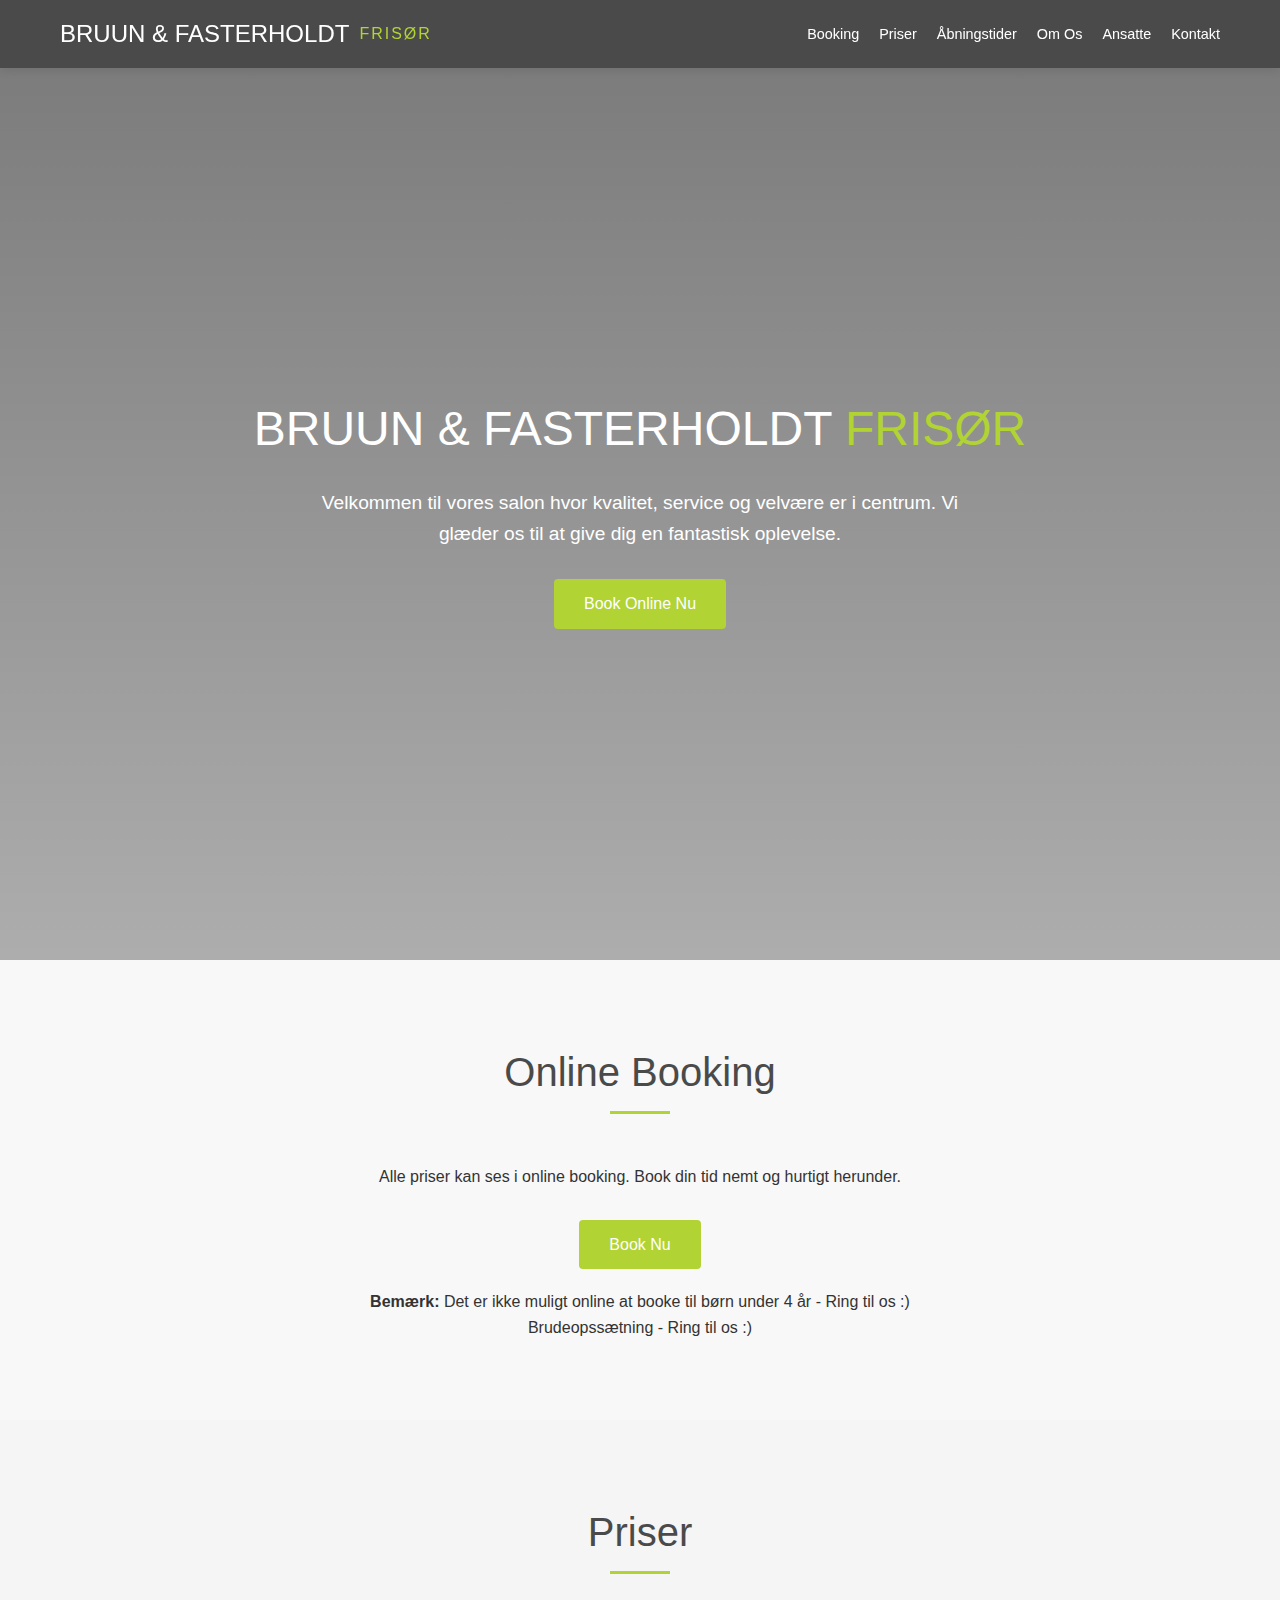
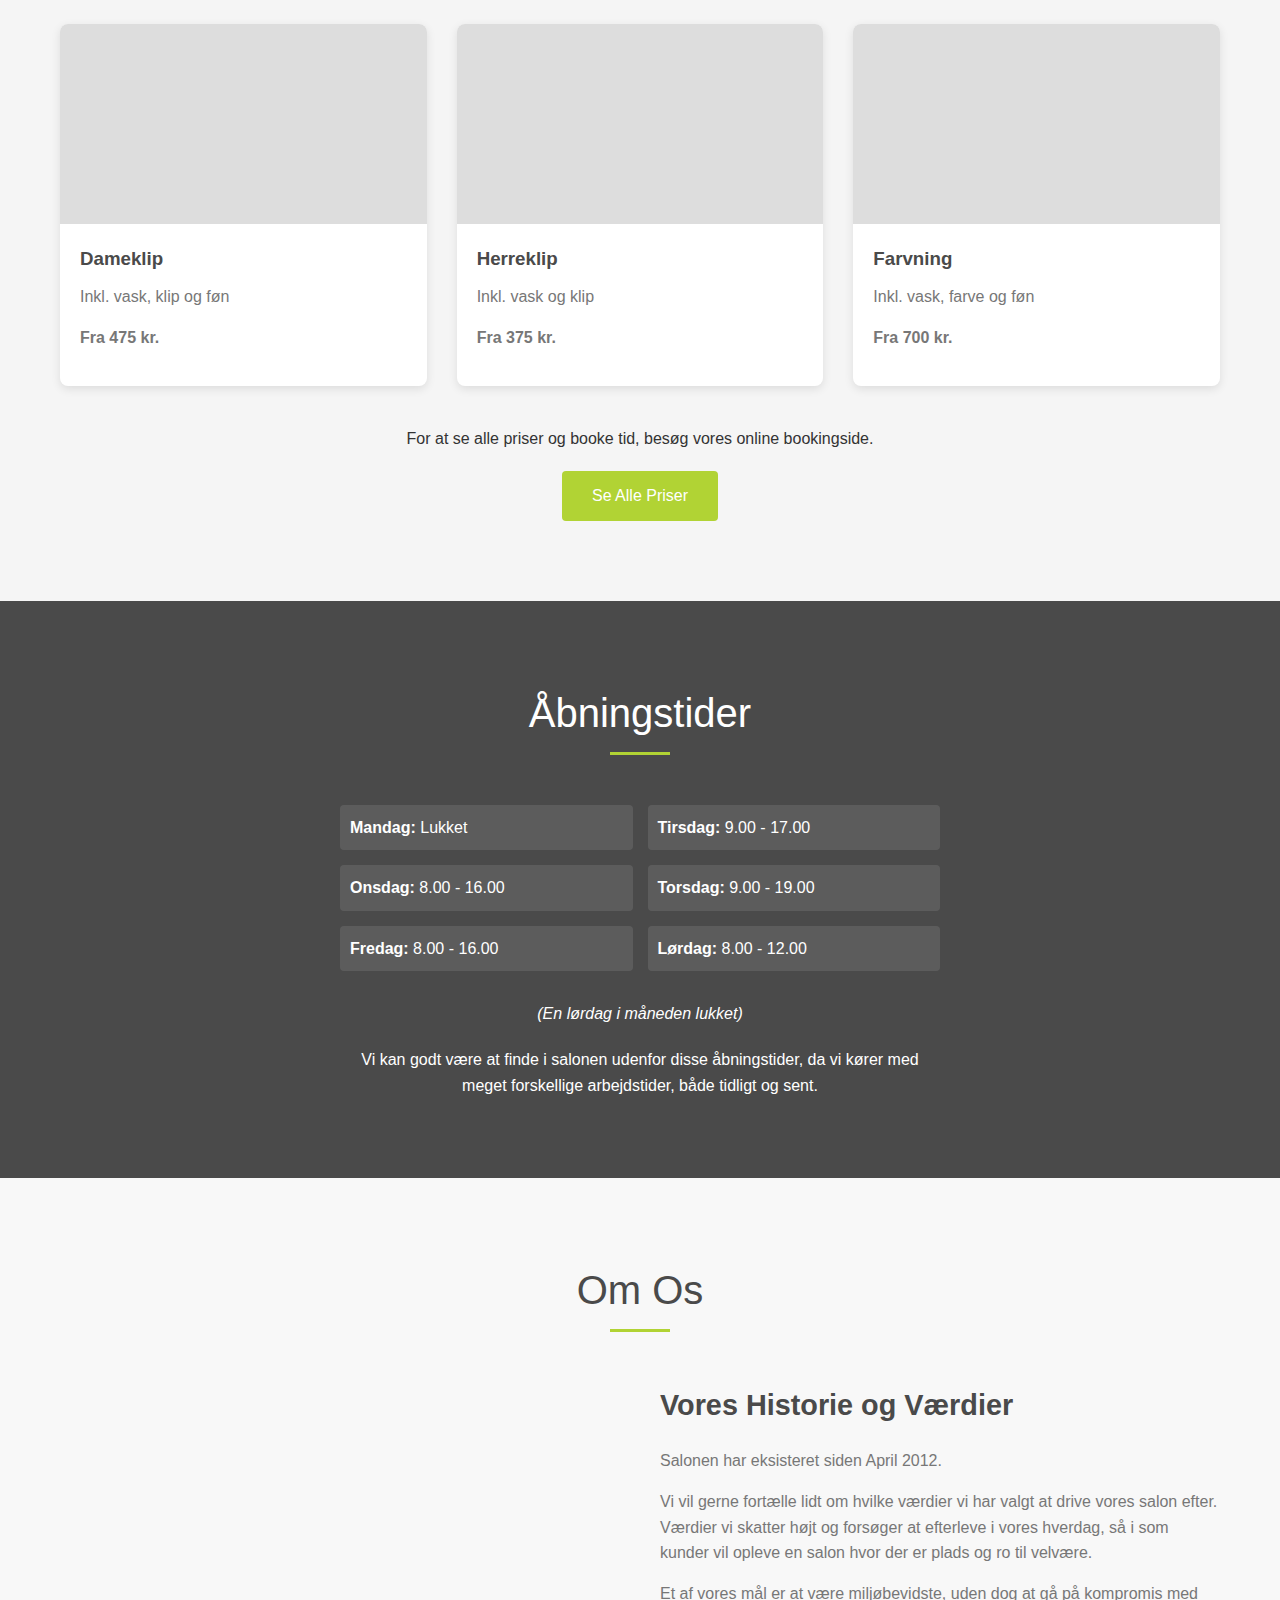
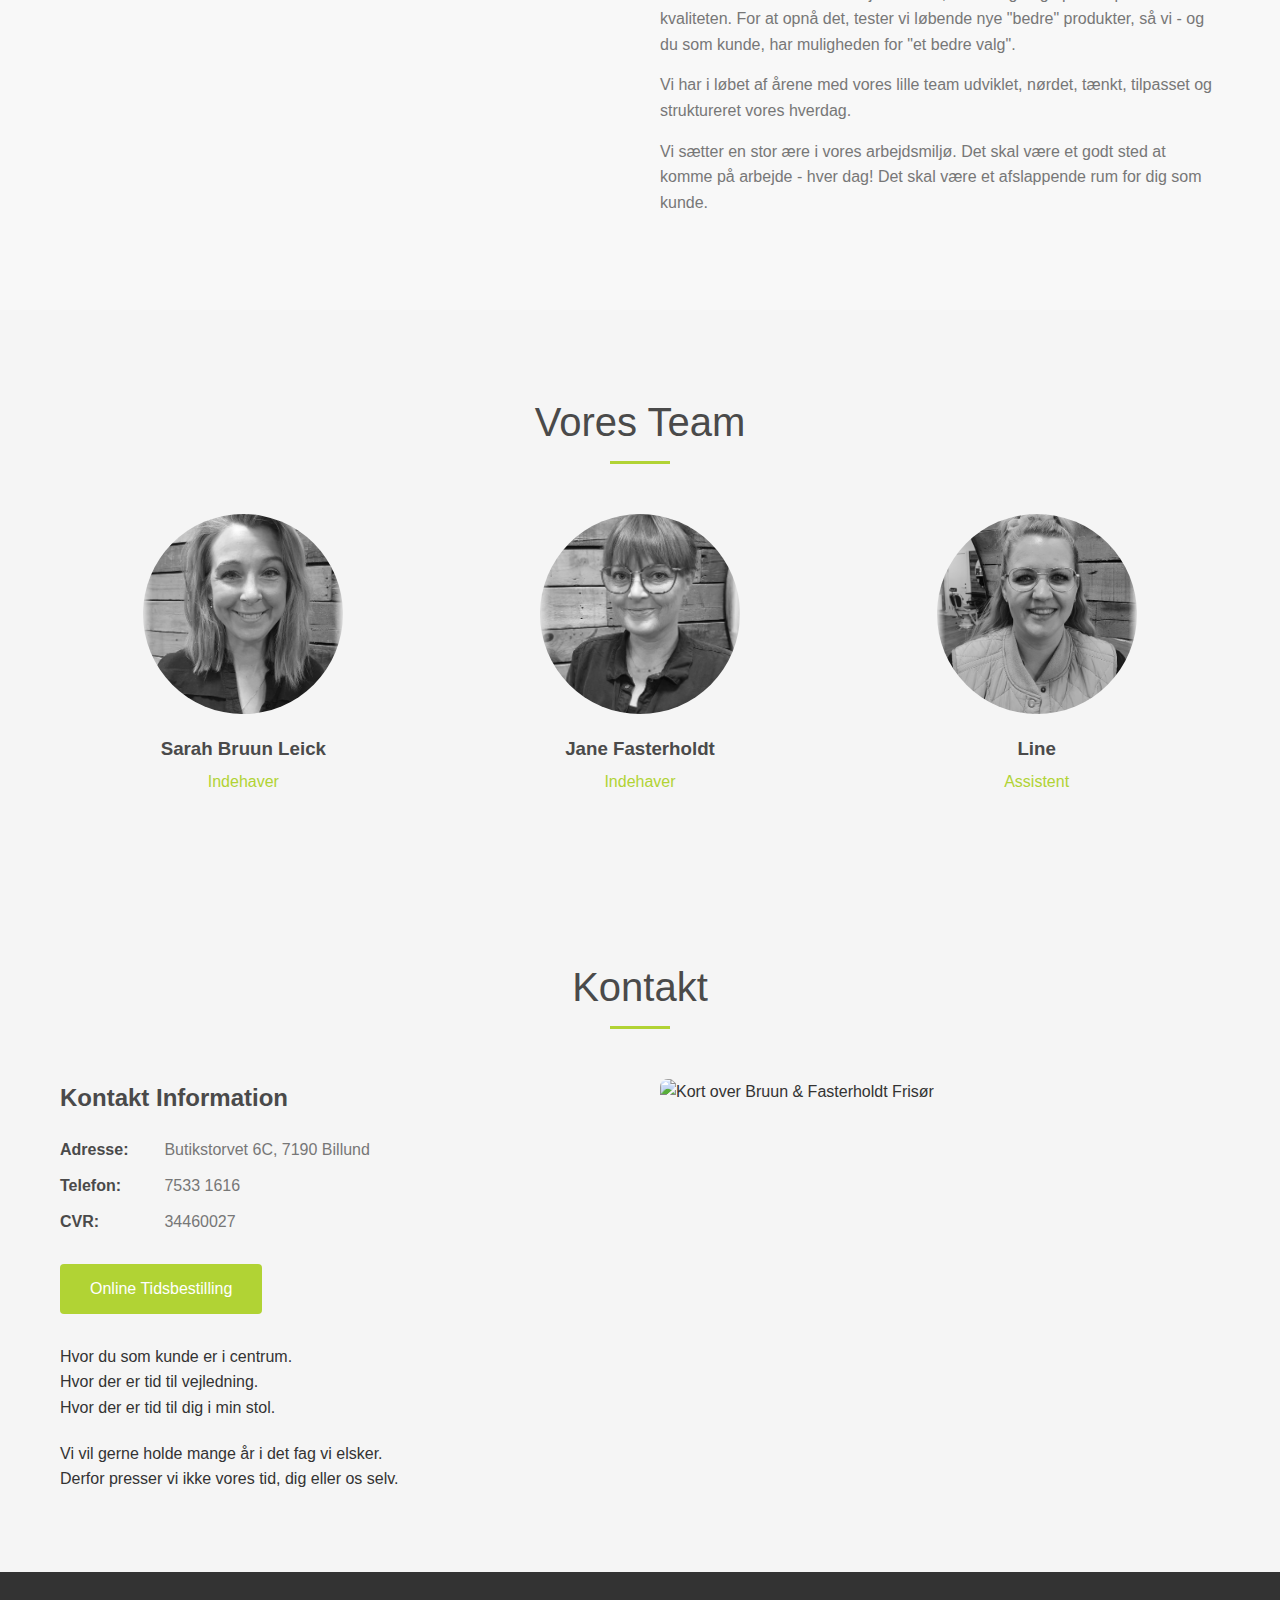
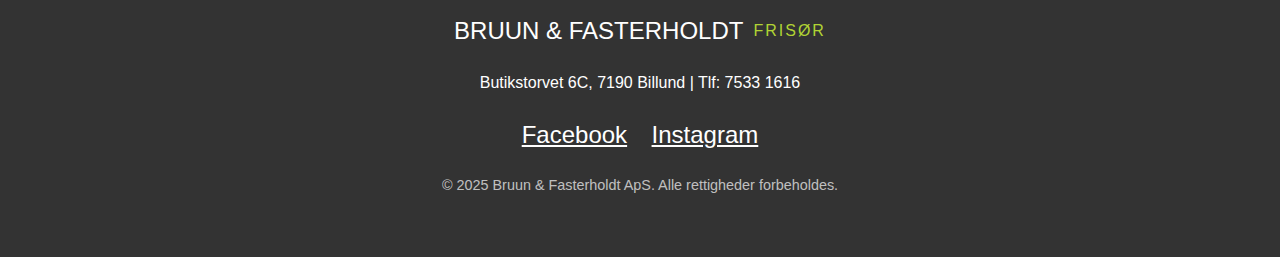
==== index.html @ 1e54ed16 "beta front end verison with some missing pictures" ====
<!DOCTYPE html>
<html lang="da">
<head>
    <meta charset="UTF-8">
    <meta name="viewport" content="width=device-width, initial-scale=1.0">
    <title>Bruun & Fasterholdt | Frisør</title>
    <link rel="stylesheet" href="css/styles.css">
</head>
<body>
    <!-- Header -->
    <header id="top">
        <div class="container">
            <div class="header-content">
                <div class="logo">
                    <h1>BRUUN & FASTERHOLDT</h1>
                    <span>FRISØR</span>
                </div>
                <div class="mobile-menu-btn">☰</div>
                <nav>
                    <ul>
                        <li><a href="#booking">Booking</a></li>
                        <li><a href="#priser">Priser</a></li>
                        <li><a href="#abningstider">Åbningstider</a></li>
                        <li><a href="#om-os">Om Os</a></li>
                        <li><a href="#ansatte">Ansatte</a></li>
                        <li><a href="#kontakt">Kontakt</a></li>
                    </ul>
                </nav>
            </div>
        </div>
    </header>

    <!-- Hero Section -->
    <section class="hero">
        <div class="container">
            <div class="hero-content">
                <h2>BRUUN & FASTERHOLDT <span>FRISØR</span></h2>
                <p>Velkommen til vores salon hvor kvalitet, service og velvære er i centrum. Vi glæder os til at give dig en fantastisk oplevelse.</p>
                <a href="#booking" class="btn">Book Online Nu</a>
            </div>
        </div>
    </section>

    <!-- Booking Section -->
    <section id="booking" class="booking">
        <div class="container">
            <div class="section-title">
                <h2>Online Booking</h2>
            </div>
            <div class="booking-content">
                <p style="text-align: center; margin-bottom: 30px;">Alle priser kan ses i online booking. Book din tid nemt og hurtigt herunder.</p>
                <div style="text-align: center; margin-bottom: 20px;">
                    <a href="pages/booking-page.html" class="btn">Book Nu</a>
                </div>
                <div style="max-width: 600px; margin: 0 auto; text-align: center;">
                    <p><strong>Bemærk:</strong> Det er ikke muligt online at booke til børn under 4 år - Ring til os :)</p>
                    <p>Brudeopssætning - Ring til os :)</p>
                </div>
            </div>
        </div>
    </section>

    <!-- Prices Section -->
    <section id="priser" class="prices" style="background-color: #f5f5f5;">
        <div class="container">
            <div class="section-title">
                <h2>Priser</h2>
            </div>
            <div class="services-grid">
                <div class="service-card">
                    <div class="service-img" style="background-image: url('/api/placeholder/400/300');"></div>
                    <div class="service-content">
                        <h3>Dameklip</h3>
                        <p>Inkl. vask, klip og føn</p>
                        <p class="price">Fra 475 kr.</p>
                    </div>
                </div>
                <div class="service-card">
                    <div class="service-img" style="background-image: url('/api/placeholder/400/300');"></div>
                    <div class="service-content">
                        <h3>Herreklip</h3>
                        <p>Inkl. vask og klip</p>
                        <p class="price">Fra 375 kr.</p>
                    </div>
                </div>
                <div class="service-card">
                    <div class="service-img" style="background-image: url('/api/placeholder/400/300');"></div>
                    <div class="service-content">
                        <h3>Farvning</h3>
                        <p>Inkl. vask, farve og føn</p>
                        <p class="price">Fra 700 kr.</p>
                    </div>
                </div>
            </div>
            <div style="text-align: center; margin-top: 40px;">
                <p>For at se alle priser og booke tid, besøg vores online bookingside.</p>
                <a href="#booking" class="btn" style="margin-top: 20px;">Se Alle Priser</a>
            </div>
        </div>
    </section>

    <!-- Hours Section -->
    <section id="abningstider" class="hours">
        <div class="container">
            <div class="section-title">
                <h2>Åbningstider</h2>
            </div>
            <div class="hours-content">
                <div class="hours-list">
                    <div>
                        <p><strong>Mandag:</strong> Lukket</p>
                    </div>
                    <div>
                        <p><strong>Tirsdag:</strong> 9.00 - 17.00</p>
                    </div>
                    <div>
                        <p><strong>Onsdag:</strong> 8.00 - 16.00</p>
                    </div>
                    <div>
                        <p><strong>Torsdag:</strong> 9.00 - 19.00</p>
                    </div>
                    <div>
                        <p><strong>Fredag:</strong> 8.00 - 16.00</p>
                    </div>
                    <div>
                        <p><strong>Lørdag:</strong> 8.00 - 12.00</p>
                    </div>
                </div>
                <p class="hours-note">(En lørdag i måneden lukket)</p>
                <p style="text-align: center; margin-top: 20px;">Vi kan godt være at finde i salonen udenfor disse åbningstider, da vi kører med meget forskellige arbejdstider, både tidligt og sent.</p>
            </div>
        </div>
    </section>

    <!-- About Section -->
    <section id="om-os" class="about">
        <div class="container">
            <div class="section-title">
                <h2>Om Os</h2>
            </div>
            <div class="about-content">
                <div class="about-img"></div>
                <div class="about-text">
                    <h3>Vores Historie og Værdier</h3>
                    <p>Salonen har eksisteret siden April 2012.</p>
                    <p>Vi vil gerne fortælle lidt om hvilke værdier vi har valgt at drive vores salon efter. Værdier vi skatter højt og forsøger at efterleve i vores hverdag, så i som kunder vil opleve en salon hvor der er plads og ro til velvære.</p>
                    <p>Et af vores mål er at være miljøbevidste, uden dog at gå på kompromis med kvaliteten. For at opnå det, tester vi løbende nye "bedre" produkter, så vi - og du som kunde, har muligheden for "et bedre valg".</p>
                    <p>Vi har i løbet af årene med vores lille team udviklet, nørdet, tænkt, tilpasset og struktureret vores hverdag.</p>
                    <p>Vi sætter en stor ære i vores arbejdsmiljø. Det skal være et godt sted at komme på arbejde - hver dag! Det skal være et afslappende rum for dig som kunde.</p>
                </div>
            </div>
        </div>
    </section>

    <!-- Team Section -->
    <section id="ansatte" class="team" style="background-color: #f5f5f5;">
        <div class="container">
            <div class="section-title">
                <h2>Vores Team</h2>
            </div>
            <div class="team-grid">
                <div class="team-member">
                    <div class="team-img" style="background-image: url('../images/img0005.png');"></div>
                    <h3>Sarah Bruun Leick</h3>
                    <p>Indehaver</p>
                </div>
                <div class="team-member">
                    <div class="team-img" style="background-image: url('../images/img0007.png');"></div>
                    <h3>Jane Fasterholdt</h3>
                    <p>Indehaver</p>
                </div>
                <div class="team-member">
                    <div class="team-img" style="background-image: url('../images/img0016.png');"></div>
                    <h3>Line</h3>
                    <p>Assistent</p>
                </div>
            </div>
        </div>
    </section>

    <!-- Contact Section -->
    <section id="kontakt" class="contact">
        <div class="container">
            <div class="section-title">
                <h2>Kontakt</h2>
            </div>
            <div class="contact-content">
                <div class="contact-info">
                    <h3>Kontakt Information</h3>
                    <div class="contact-details">
                        <p><strong>Adresse:</strong> Butikstorvet 6C, 7190 Billund</p>
                        <p><strong>Telefon:</strong> 7533 1616</p>
                        <p><strong>CVR:</strong> 34460027</p>
                    </div>
                    <div style="margin-bottom: 30px;">
                        <a href="#booking" class="btn">Online Tidsbestilling</a>
                    </div>
                    <p>Hvor du som kunde er i centrum.<br>
                    Hvor der er tid til vejledning.<br>
                    Hvor der er tid til dig i min stol.</p>
                    <p style="margin-top: 20px;">Vi vil gerne holde mange år i det fag vi elsker.<br>
                    Derfor presser vi ikke vores tid, dig eller os selv.</p>
                </div>
                <div class="map">
                    <img src="/api/placeholder/600/400" alt="Kort over Bruun & Fasterholdt Frisør" style="width: 100%; height: 100%; object-fit: cover;">
                </div>
            </div>
        </div>
    </section>

    <!-- Footer -->
    <footer>
        <div class="container">
            <div class="footer-content">
                <div class="logo" style="justify-content: center; margin-bottom: 20px;">
                    <h1>BRUUN & FASTERHOLDT</h1>
                    <span>FRISØR</span>
                </div>
                <p>Butikstorvet 6C, 7190 Billund | Tlf: 7533 1616</p>
                <div class="social-links">
                    <a href="#">Facebook</a>
                    <a href="#">Instagram</a>
                </div>
                <p class="copyright">© 2025 Bruun & Fasterholdt ApS. Alle rettigheder forbeholdes.</p>
            </div>
        </div>
    </footer>

    <script>
        // Mobile Menu Toggle
        document.querySelector('.mobile-menu-btn').addEventListener('click', function() {
            document.querySelector('nav ul').classList.toggle('show');
        });
        
        // Smooth Scrolling
        document.querySelectorAll('a[href^="#"]').forEach(anchor => {
            anchor.addEventListener('click', function (e) {
                e.preventDefault();
                
                const target = document.querySelector(this.getAttribute('href'));
                const headerOffset = 70;
                const elementPosition = target.getBoundingClientRect().top;
                const offsetPosition = elementPosition + window.pageYOffset - headerOffset;
                
                window.scrollTo({
                    top: offsetPosition,
                    behavior: 'smooth'
                });
                
                // Close mobile menu if open
                document.querySelector('nav ul').classList.remove('show');
            });
        });
    </script>
</body>
</html>
---- css/styles.css ----
:root {
    --primary: #4a4a4a;
    --accent: #b1d334;
    --light: #f8f8f8;
    --dark: #333;
    --gray: #777;
}

* {
    margin: 0;
    padding: 0;
    box-sizing: border-box;
    font-family: 'Helvetica Neue', Arial, sans-serif;
}

html {
    scroll-behavior: smooth;
}

body {
    line-height: 1.6;
    color: var(--dark);
    background-color: var(--light);
}

.container {
    max-width: 1200px;
    margin: 0 auto;
    padding: 0 20px;
}

/* Header Styles */
header {
    background-color: var(--primary);
    position: fixed;
    width: 100%;
    top: 0;
    z-index: 1000;
    box-shadow: 0 2px 10px rgba(0, 0, 0, 0.1);
}

.header-content {
    display: flex;
    justify-content: space-between;
    align-items: center;
    padding: 15px 0;
}

.logo {
    display: flex;
    align-items: center;
}

.logo h1 {
    color: white;
    font-size: 1.5rem;
    font-weight: 500;
    margin-right: 10px;
}

.logo span {
    color: var(--accent);
    font-weight: 300;
    letter-spacing: 2px;
}

nav ul {
    display: flex;
    list-style: none;
}

nav ul li {
    margin-left: 20px;
}

nav ul li a {
    color: white;
    text-decoration: none;
    font-size: 0.9rem;
    font-weight: 400;
    transition: color 0.3s;
}

nav ul li a:hover {
    color: var(--accent);
}

.mobile-menu-btn {
    display: none;
    color: white;
    font-size: 1.5rem;
    cursor: pointer;
}

/* Hero Section */
.hero {
    height: 100vh;
    background-image: linear-gradient(rgba(0, 0, 0, 0.5), rgba(0, 0, 0, 0.3)), url('/api/placeholder/1200/800');
    background-size: cover;
    background-position: center;
    display: flex;
    align-items: center;
    text-align: center;
    color: white;
    margin-top: 60px;
}

.hero-content h2 {
    font-size: 3rem;
    margin-bottom: 20px;
    font-weight: 300;
}

.hero-content h2 span {
    color: var(--accent);
    font-weight: 500;
}

.hero-content p {
    font-size: 1.2rem;
    margin-bottom: 30px;
    max-width: 700px;
    margin-left: auto;
    margin-right: auto;
}

.btn {
    display: inline-block;
    padding: 12px 30px;
    background-color: var(--accent);
    color: white;
    text-decoration: none;
    border-radius: 4px;
    font-weight: 500;
    transition: background-color 0.3s;
}

.btn:hover {
    background-color: #9ab92b;
}

/* Section Styles */
section {
    padding: 80px 0;
}

.section-title {
    text-align: center;
    margin-bottom: 60px;
}

.section-title h2 {
    font-size: 2.5rem;
    font-weight: 300;
    color: var(--primary);
    position: relative;
    display: inline-block;
}

.section-title h2::after {
    content: '';
    position: absolute;
    width: 60px;
    height: 3px;
    background-color: var(--accent);
    bottom: -10px;
    left: 50%;
    transform: translateX(-50%);
}

/* Services Section */
.services-grid {
    display: grid;
    grid-template-columns: repeat(auto-fit, minmax(300px, 1fr));
    gap: 30px;
}

.service-card {
    background-color: white;
    border-radius: 8px;
    overflow: hidden;
    box-shadow: 0 3px 10px rgba(0, 0, 0, 0.1);
    transition: transform 0.3s;
}

.service-card:hover {
    transform: translateY(-5px);
}

.service-img {
    height: 200px;
    background-color: #ddd;
    background-size: cover;
    background-position: center;
}

.service-content {
    padding: 20px;
}

.service-content h3 {
    margin-bottom: 10px;
    color: var(--primary);
}

.service-content p {
    color: var(--gray);
    margin-bottom: 15px;
}

.price {
    font-weight: bold;
    color: var(--accent);
}

/* Hours Section */
.hours {
    background-color: var(--primary);
    color: white;
}

.hours .section-title h2 {
    color: white;
}

.hours-content {
    max-width: 600px;
    margin: 0 auto;
}

.hours-list {
    display: grid;
    grid-template-columns: 1fr 1fr;
    gap: 15px;
    margin-bottom: 30px;
}

.hours-list div {
    padding: 10px;
    background-color: rgba(255, 255, 255, 0.1);
    border-radius: 4px;
}

.hours-note {
    text-align: center;
    font-style: italic;
    margin-top: 30px;
}

/* About Section */
.about-content {
    display: grid;
    grid-template-columns: 1fr 1fr;
    gap: 40px;
    align-items: center;
}

.about-img {
    height: 400px;
    background-image: url('/api/placeholder/600/400');
    background-size: cover;
    background-position: center;
    border-radius: 8px;
}

.about-text h3 {
    font-size: 1.8rem;
    margin-bottom: 20px;
    color: var(--primary);
}

.about-text p {
    margin-bottom: 15px;
    color: var(--gray);
}

/* Team Section */
.team-grid {
    display: grid;
    grid-template-columns: repeat(auto-fit, minmax(250px, 1fr));
    gap: 30px;
}

.team-member {
    text-align: center;
}

.team-img {
    width: 200px;
    height: 200px;
    border-radius: 50%;
    margin: 0 auto 20px;
    background-color: #ddd;
    background-size: cover;
    background-position: center;
}

.team-member h3 {
    margin-bottom: 5px;
    color: var(--primary);
}

.team-member p {
    color: var(--accent);
    font-weight: 500;
}

/* Contact Section */
.contact {
    background-color: #f5f5f5;
}

.contact-content {
    display: grid;
    grid-template-columns: 1fr 1fr;
    gap: 40px;
}

.contact-info h3 {
    margin-bottom: 20px;
    font-size: 1.5rem;
    color: var(--primary);
}

.contact-details {
    margin-bottom: 30px;
}

.contact-details p {
    margin-bottom: 10px;
    color: var(--gray);
}

.contact-details strong {
    color: var(--primary);
    display: inline-block;
    width: 100px;
}

.map {
    border-radius: 8px;
    overflow: hidden;
    height: 100%;
    min-height: 300px;
}

.map iframe {
    width: 100%;
    height: 100%;
    border: none;
}

/* Footer */
footer {
    background-color: var(--dark);
    color: white;
    padding: 40px 0;
    text-align: center;
}

.footer-content p {
    margin-bottom: 20px;
}

.social-links {
    margin-bottom: 20px;
}

.social-links a {
    color: white;
    font-size: 1.5rem;
    margin: 0 10px;
    transition: color 0.3s;
}

.social-links a:hover {
    color: var(--accent);
}

.copyright {
    font-size: 0.9rem;
    color: rgba(255, 255, 255, 0.7);
}

/* Responsive Styles */
@media (max-width: 768px) {
    .header-content {
        flex-direction: column;
        text-align: center;
    }
    
    nav ul {
        margin-top: 15px;
    }
    
    nav ul li {
        margin: 0 10px;
    }
    
    .hero-content h2 {
        font-size: 2.5rem;
    }
    
    .about-content,
    .contact-content {
        grid-template-columns: 1fr;
    }
    
    .about-img {
        height: 300px;
        margin-bottom: 30px;
    }
}

@media (max-width: 576px) {
    .mobile-menu-btn {
        display: block;
    }
    
    nav ul {
        display: none;
        position: absolute;
        top: 60px;
        left: 0;
        width: 100%;
        background-color: var(--primary);
        padding: 20px 0;
        flex-direction: column;
    }
    
    nav ul.show {
        display: flex;
    }
    
    nav ul li {
        margin: 10px 0;
    }
    
    .hero-content h2 {
        font-size: 2rem;
    }
    
    .hours-list {
        grid-template-columns: 1fr;
    }
}
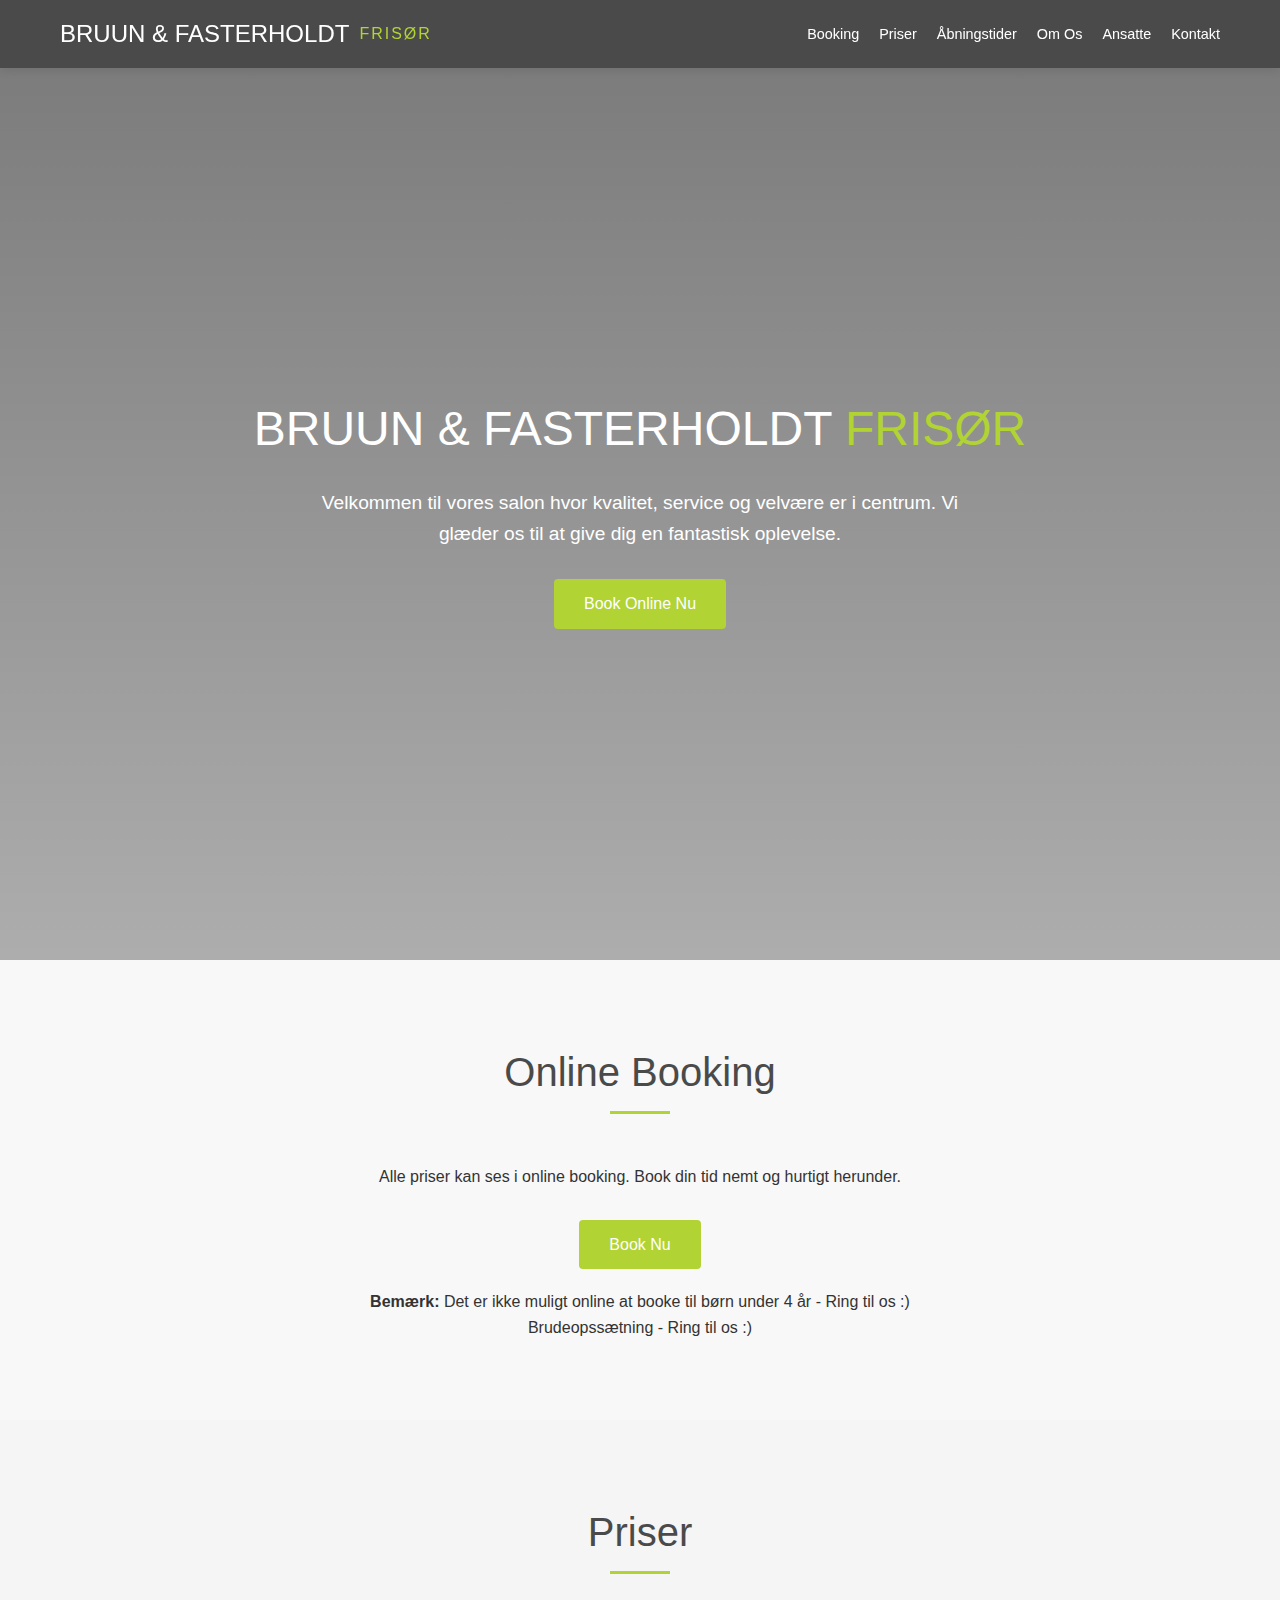
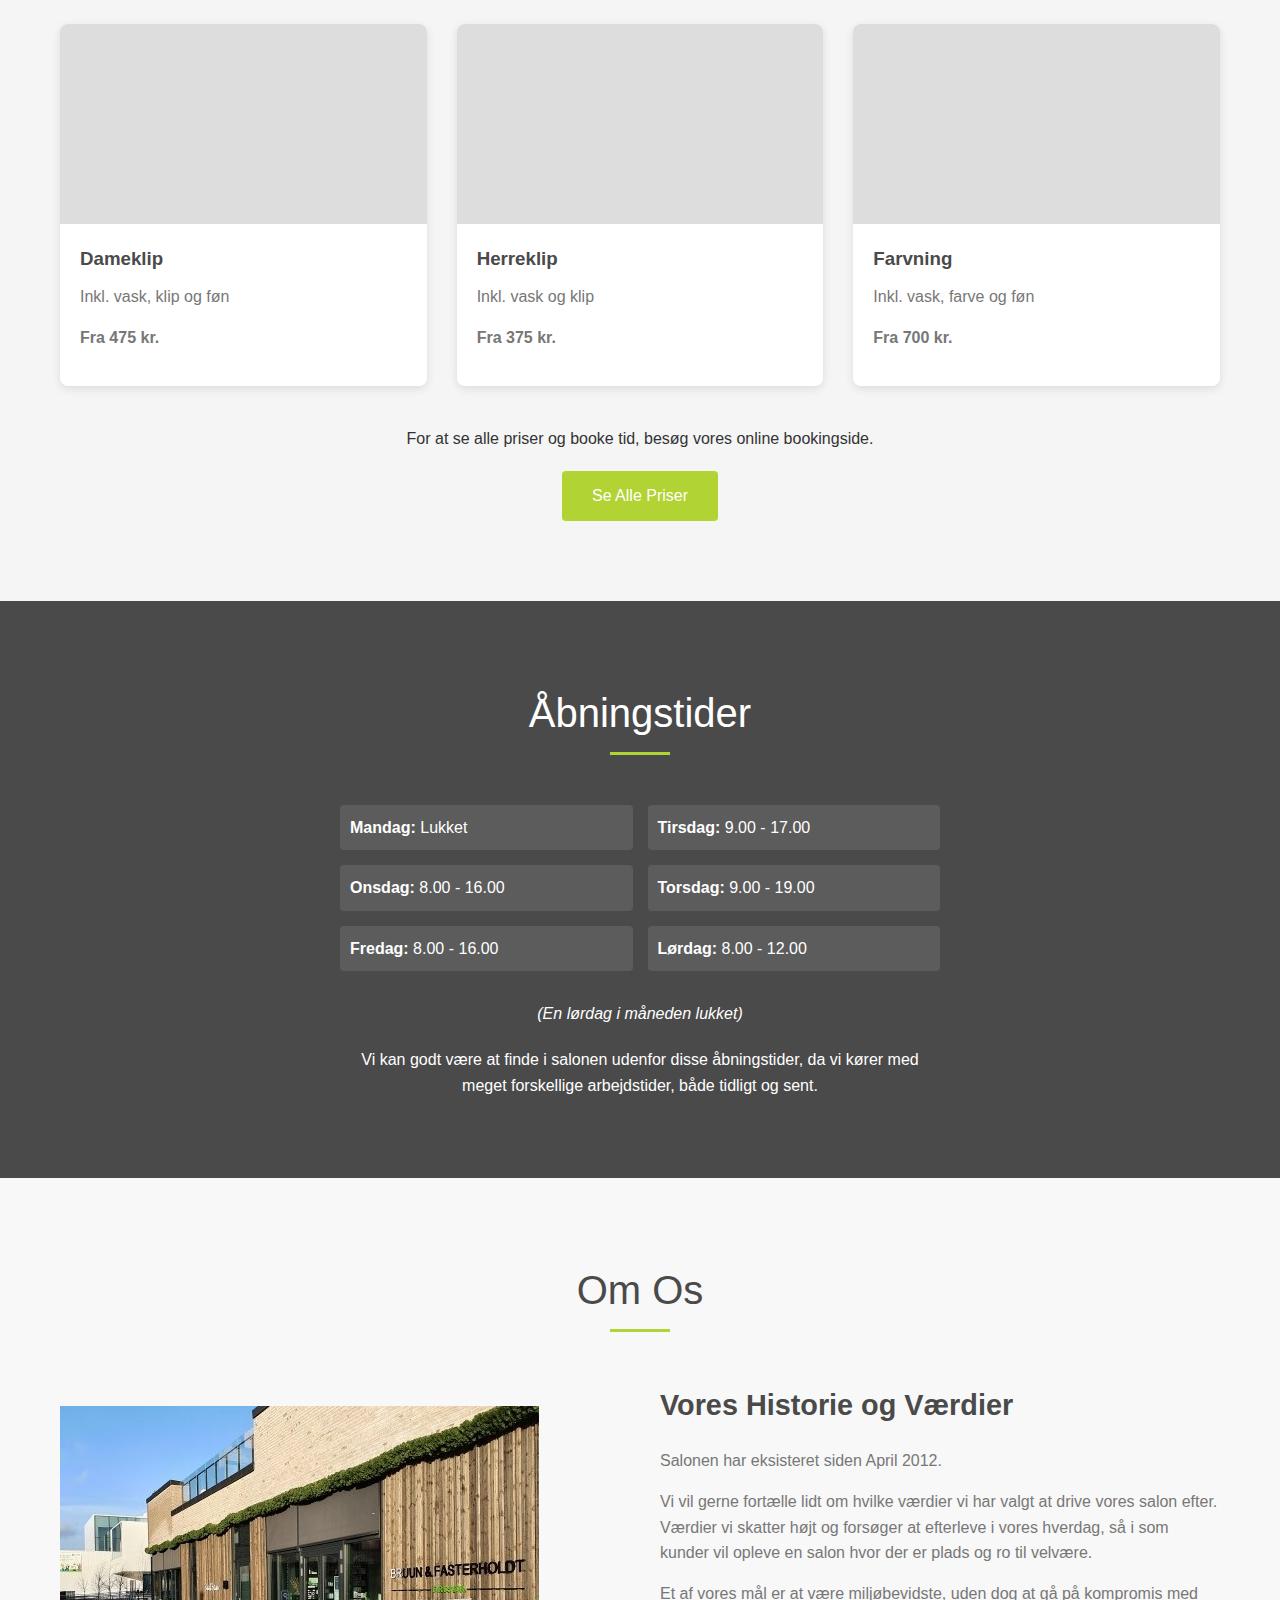
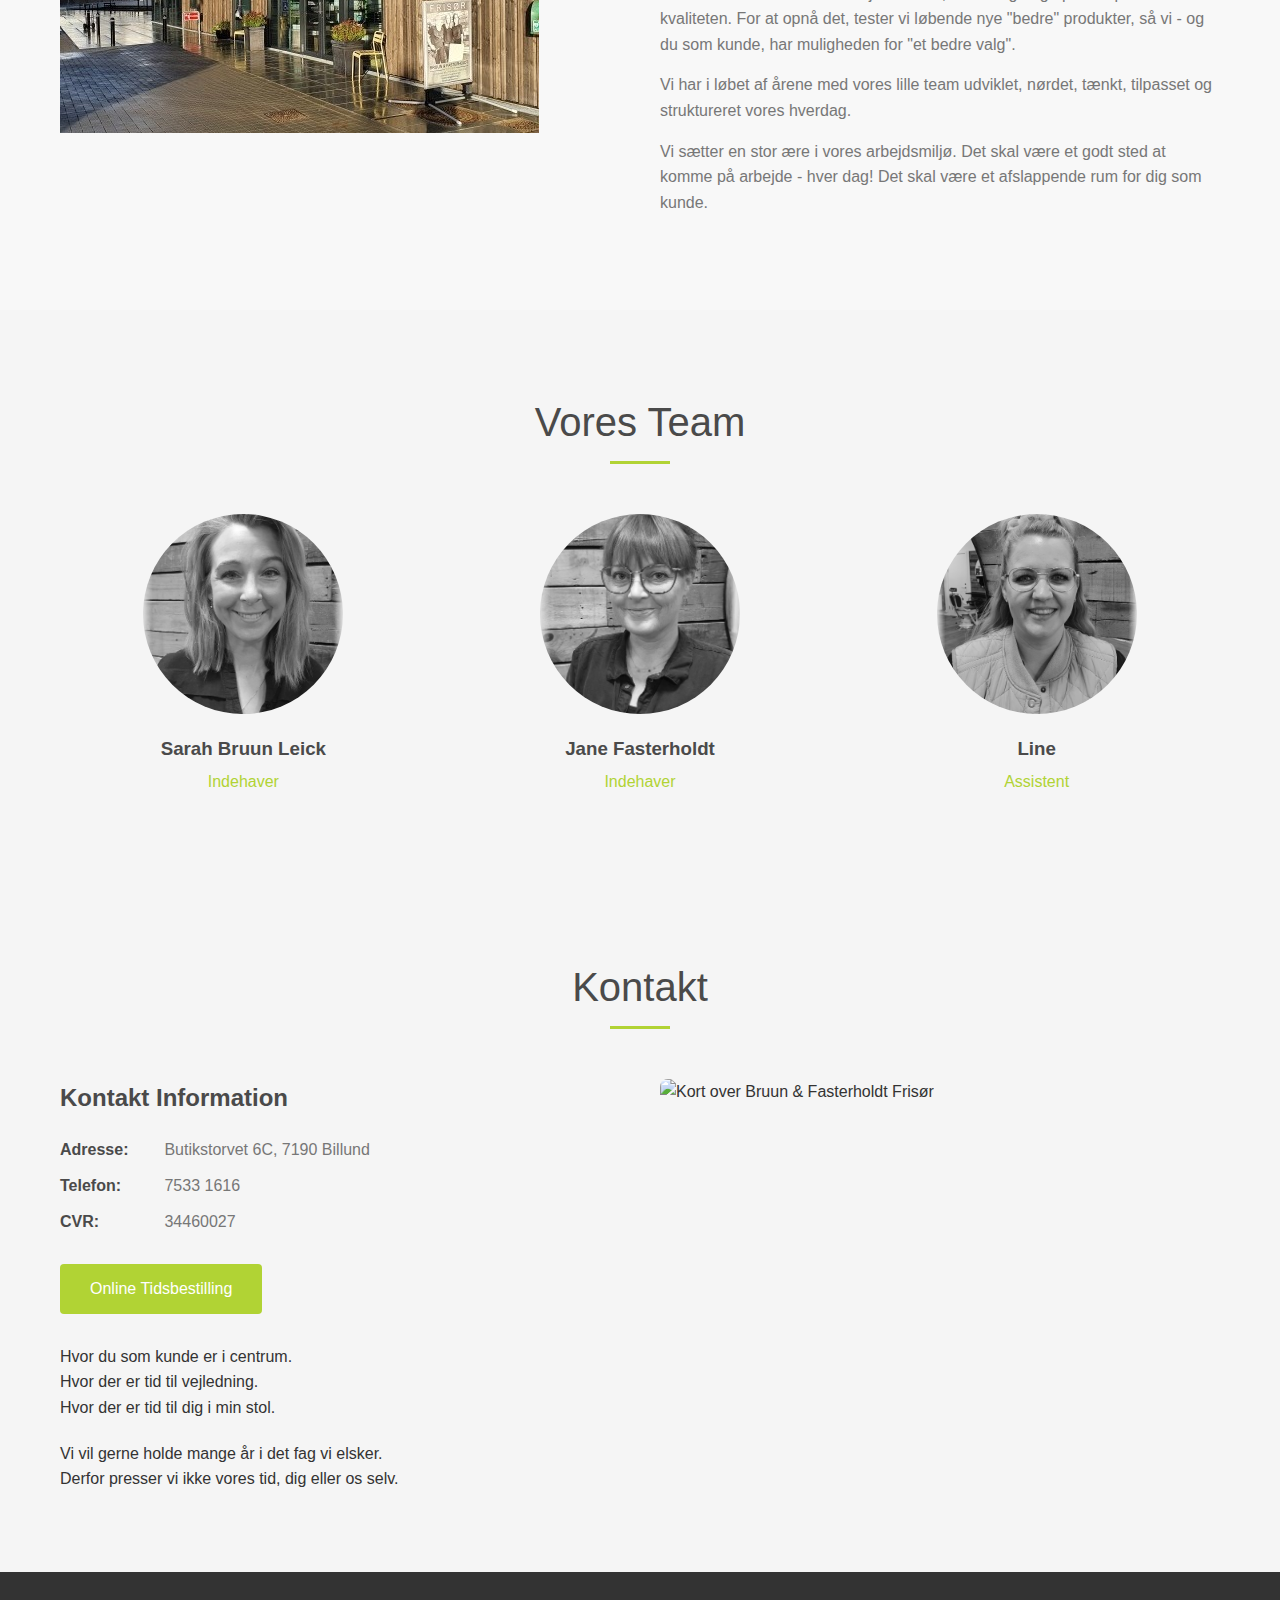
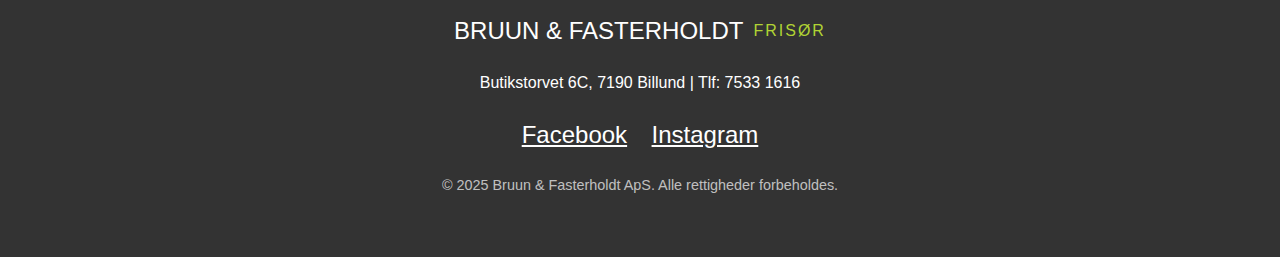
==== commit 109989ee: "front end part done (bugs fixs will be made latter)" ====
--- a/index.html
+++ b/index.html
@@ -139,7 +139,9 @@
                 <h2>Om Os</h2>
             </div>
             <div class="about-content">
-                <div class="about-img"></div>
+                <div class="about-img">
+                    <img src="../images/2020_.jpg" alt="Om Os Billede" class="img-fluid">
+                </div>
                 <div class="about-text">
                     <h3>Vores Historie og Værdier</h3>
                     <p>Salonen har eksisteret siden April 2012.</p>
@@ -202,7 +204,7 @@
                     Derfor presser vi ikke vores tid, dig eller os selv.</p>
                 </div>
                 <div class="map">
-                    <img src="/api/placeholder/600/400" alt="Kort over Bruun & Fasterholdt Frisør" style="width: 100%; height: 100%; object-fit: cover;">
+                    <img src="../images/map.png" alt="Kort over Bruun & Fasterholdt Frisør" style="width: 100%; height: 100%; object-fit: cover;">
                 </div>
             </div>
         </div>
